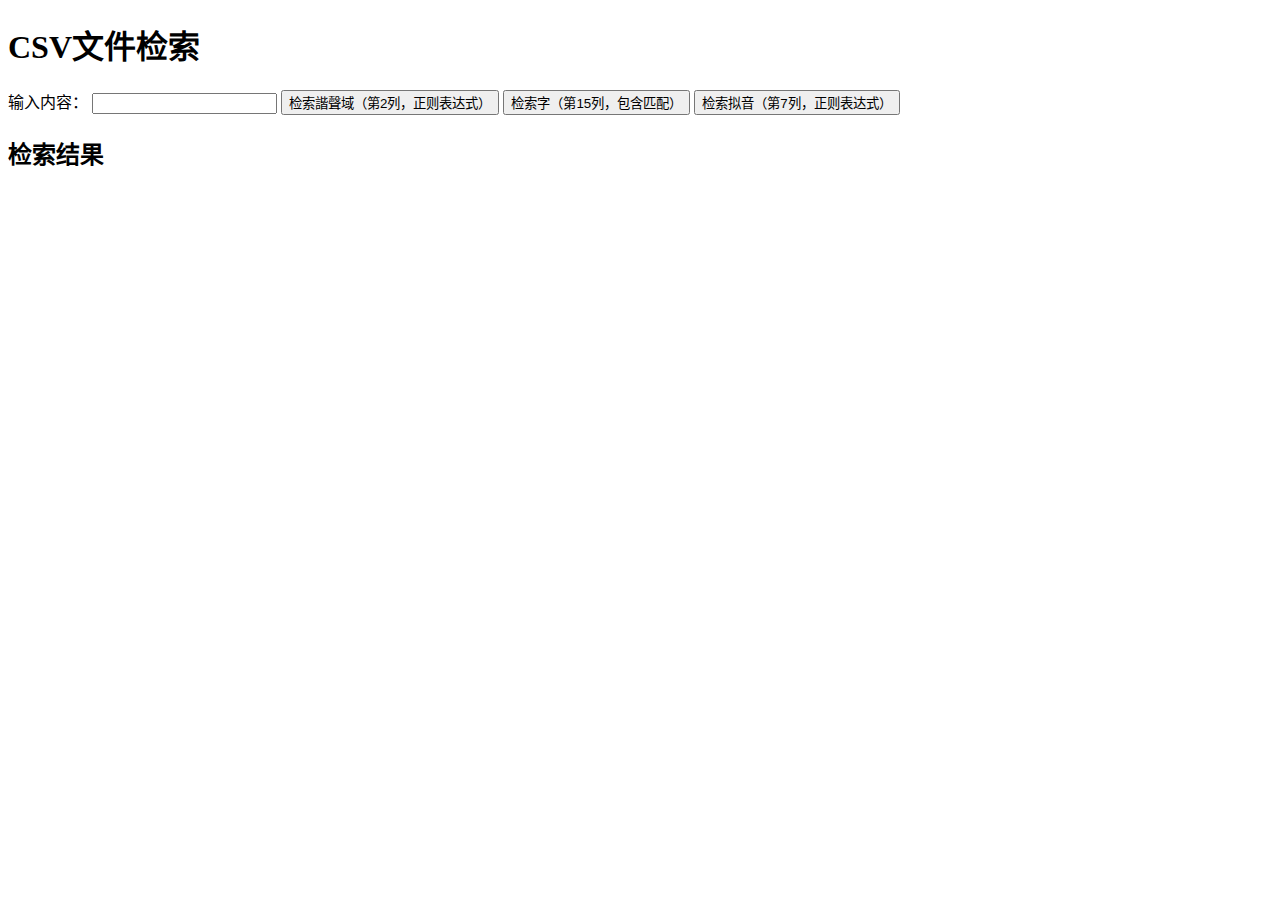
==== index.html @ 50fb9e68 "Rename 形声考3.html to index.html" ====
<!DOCTYPE html>
<html lang="zh-CN">
<head>
    <meta charset="UTF-8">
    <title>CSV文件检索</title>
    <script>
        var csvData = [
            ["五", "ŋa", "A", "吾", "ŋ'", "a", "ŋ'a", "ngo", "疑", "", "一", "模", "平", "五乎", "吾鼯𪁙𧋋浯䓊㹳珸郚齬鯃娪梧峿"],
            ["五", "ŋa", "B", "", "ŋ", "aʔ", "ŋaʔ", "ngyoq", "疑", "開", "三", "魚", "上", "魚巨", "語敔圄衙齬鋙"],
            ["五", "ŋa", "B", "", "sŋ", "aʔ", "sŋaʔ", "siaeq", "心", "開", "三", "麻", "上", "悉姐", "𣬕"],
            ["魚", "ŋa", "A", "穌", "sŋ'", "a", "sŋ'a", "so", "心", "", "一", "模", "平", "素姑", "蘇穌㢝酥"],
            ["魚", "ŋa", "B", "", "ŋ", "a", "ŋa", "ngyo", "疑", "開", "三", "魚", "平", "語居", "魚𩺰漁𩼪䰻䱷䁩"],
            ["梟", "Kew", "B", "", "ŋ", "a", "qwe", "ngyo", "疑", "開", "三", "魚", "平", "語居", "魚𩺰漁𩼪䰻䱷䁩"]
        ];

        function searchByRegex(columnIndex) {
            var inputPattern = document.getElementById("inputChar").value.trim();
            var results = document.getElementById("results");
            results.innerHTML = "";

            // 检查输入内容是否为空
            if (inputPattern === "") {
                results.innerHTML = "请输入正则表达式进行检索。";
                return;
            }

            var matchFound = false;

            try {
                var regex = new RegExp(inputPattern);
            } catch (e) {
                results.innerHTML = "无效的正则表达式。";
                return;
            }

            for (var i = 0; i < csvData.length; i++) {
                var row = csvData[i];
                if (regex.test(row[columnIndex].trim())) {
                    matchFound = true;
                    var rowString = row.join(", ");
                    var resultItem = document.createElement("div");
                    resultItem.textContent = rowString;
                    results.appendChild(resultItem);
                }
            }

            if (!matchFound) {
                results.innerHTML = "未找到匹配的结果。";
            }
        }

        function searchByPartialMatch(columnIndex) {
            var inputChar = document.getElementById("inputChar").value.trim();
            var results = document.getElementById("results");
            results.innerHTML = "";

            // 检查输入内容是否为空
            if (inputChar === "") {
                results.innerHTML = "请输入内容进行检索。";
                return;
            }

            var matchFound = false;

            for (var i = 0; i < csvData.length; i++) {
                var row = csvData[i];
                if (row[columnIndex].includes(inputChar)) {
                    matchFound = true;
                    var matchingFirstColumn = row[0];

                    // 查找与第一列内容相同的所有行
                    for (var j = 0; j < csvData.length; j++) {
                        if (csvData[j][0] === matchingFirstColumn) {
                            var rowString = csvData[j].join(", ");
                            var resultItem = document.createElement("div");
                            resultItem.textContent = rowString;
                            results.appendChild(resultItem);
                        }
                    }
                    break;
                }
            }

            if (!matchFound) {
                results.innerHTML = "未找到匹配的结果。";
            }
        }
    </script>
</head>
<body>
    <h1>CSV文件检索</h1>
    <label for="inputChar">输入内容：</label>
    <input type="text" id="inputChar" />
    <button onclick="searchByRegex(1)">检索諧聲域（第2列，正则表达式）</button>
    <button onclick="searchByPartialMatch(14)">检索字（第15列，包含匹配）</button>
    <button onclick="searchByRegex(6)">检索拟音（第7列，正则表达式）</button>

    <h2>检索结果</h2>
    <div id="results"></div>
</body>
</html>
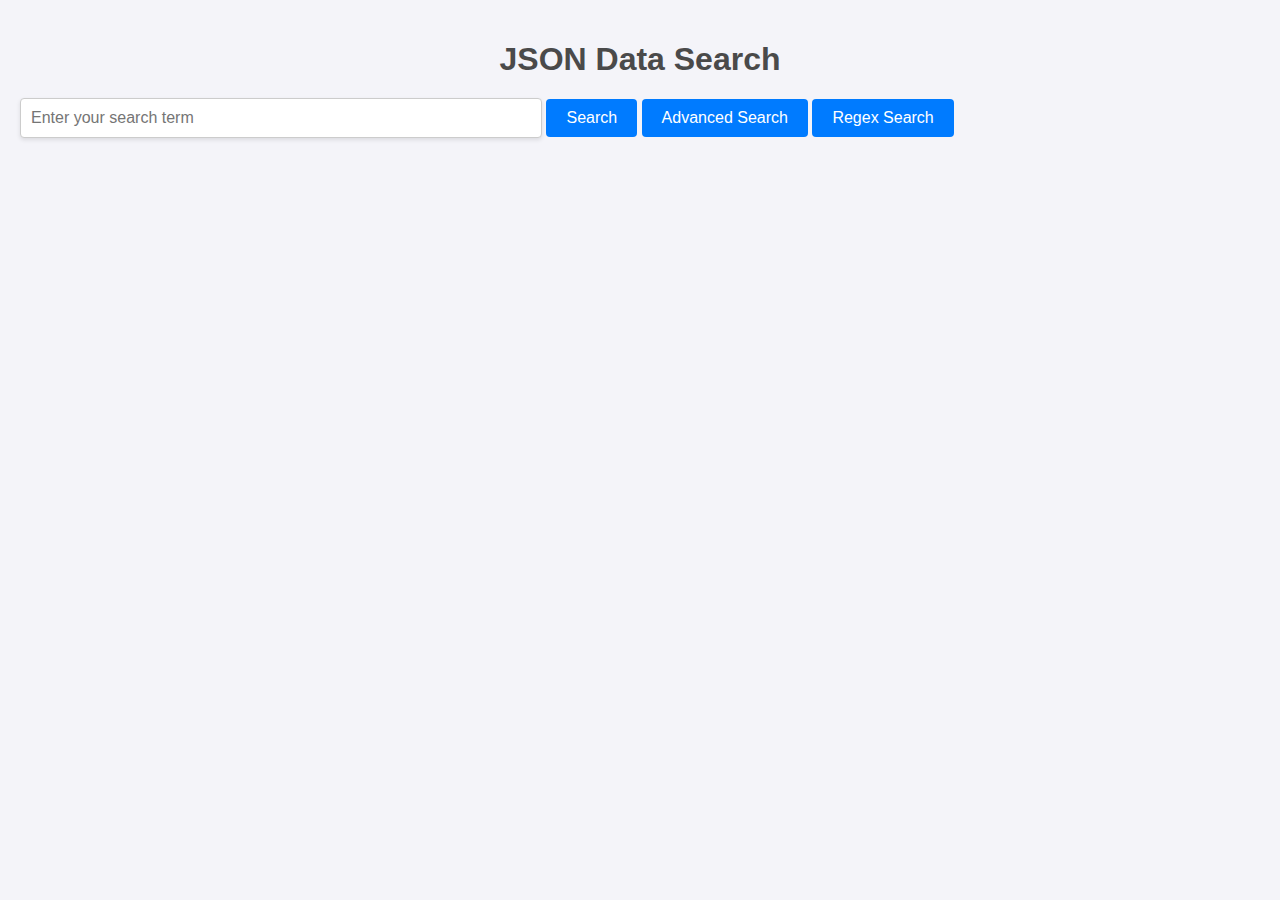
==== commit e988df7e: "Add files via upload" ====
--- a/index.html
+++ b/index.html
@@ -1,101 +1,20 @@
 <!DOCTYPE html>
-<html lang="zh-CN">
+<html lang="en">
 <head>
     <meta charset="UTF-8">
-    <title>CSV文件检索</title>
-    <script>
-        var csvData = [
-            ["五", "ŋa", "A", "吾", "ŋ'", "a", "ŋ'a", "ngo", "疑", "", "一", "模", "平", "五乎", "吾鼯𪁙𧋋浯䓊㹳珸郚齬鯃娪梧峿"],
-            ["五", "ŋa", "B", "", "ŋ", "aʔ", "ŋaʔ", "ngyoq", "疑", "開", "三", "魚", "上", "魚巨", "語敔圄衙齬鋙"],
-            ["五", "ŋa", "B", "", "sŋ", "aʔ", "sŋaʔ", "siaeq", "心", "開", "三", "麻", "上", "悉姐", "𣬕"],
-            ["魚", "ŋa", "A", "穌", "sŋ'", "a", "sŋ'a", "so", "心", "", "一", "模", "平", "素姑", "蘇穌㢝酥"],
-            ["魚", "ŋa", "B", "", "ŋ", "a", "ŋa", "ngyo", "疑", "開", "三", "魚", "平", "語居", "魚𩺰漁𩼪䰻䱷䁩"],
-            ["梟", "Kew", "B", "", "ŋ", "a", "qwe", "ngyo", "疑", "開", "三", "魚", "平", "語居", "魚𩺰漁𩼪䰻䱷䁩"]
-        ];
-
-        function searchByRegex(columnIndex) {
-            var inputPattern = document.getElementById("inputChar").value.trim();
-            var results = document.getElementById("results");
-            results.innerHTML = "";
-
-            // 检查输入内容是否为空
-            if (inputPattern === "") {
-                results.innerHTML = "请输入正则表达式进行检索。";
-                return;
-            }
-
-            var matchFound = false;
-
-            try {
-                var regex = new RegExp(inputPattern);
-            } catch (e) {
-                results.innerHTML = "无效的正则表达式。";
-                return;
-            }
-
-            for (var i = 0; i < csvData.length; i++) {
-                var row = csvData[i];
-                if (regex.test(row[columnIndex].trim())) {
-                    matchFound = true;
-                    var rowString = row.join(", ");
-                    var resultItem = document.createElement("div");
-                    resultItem.textContent = rowString;
-                    results.appendChild(resultItem);
-                }
-            }
-
-            if (!matchFound) {
-                results.innerHTML = "未找到匹配的结果。";
-            }
-        }
-
-        function searchByPartialMatch(columnIndex) {
-            var inputChar = document.getElementById("inputChar").value.trim();
-            var results = document.getElementById("results");
-            results.innerHTML = "";
-
-            // 检查输入内容是否为空
-            if (inputChar === "") {
-                results.innerHTML = "请输入内容进行检索。";
-                return;
-            }
-
-            var matchFound = false;
-
-            for (var i = 0; i < csvData.length; i++) {
-                var row = csvData[i];
-                if (row[columnIndex].includes(inputChar)) {
-                    matchFound = true;
-                    var matchingFirstColumn = row[0];
-
-                    // 查找与第一列内容相同的所有行
-                    for (var j = 0; j < csvData.length; j++) {
-                        if (csvData[j][0] === matchingFirstColumn) {
-                            var rowString = csvData[j].join(", ");
-                            var resultItem = document.createElement("div");
-                            resultItem.textContent = rowString;
-                            results.appendChild(resultItem);
-                        }
-                    }
-                    break;
-                }
-            }
-
-            if (!matchFound) {
-                results.innerHTML = "未找到匹配的结果。";
-            }
-        }
-    </script>
+    <meta name="viewport" content="width=device-width, initial-scale=1.0">
+    <title>JSON Data Search</title>
+    <link rel="stylesheet" href="styles.css">
 </head>
 <body>
-    <h1>CSV文件检索</h1>
-    <label for="inputChar">输入内容：</label>
-    <input type="text" id="inputChar" />
-    <button onclick="searchByRegex(1)">检索諧聲域（第2列，正则表达式）</button>
-    <button onclick="searchByPartialMatch(14)">检索字（第15列，包含匹配）</button>
-    <button onclick="searchByRegex(6)">检索拟音（第7列，正则表达式）</button>
+    <h1>JSON Data Search</h1>
+    <input type="text" id="searchInput" placeholder="Enter your search term">
+    <button onclick="searchData()">Search</button>
+    <button onclick="searchAdvanced()">Advanced Search</button>
+    <button onclick="searchByRegex()">Regex Search</button> <!-- New button for regex search -->
 
-    <h2>检索结果</h2>
     <div id="results"></div>
+
+    <script src="script.js"></script>
 </body>
 </html>
--- a/styles.css
+++ b/styles.css
@@ -0,0 +1,83 @@
+/* General resets and typography */
+body {
+    font-family: 'Segoe UI', Tahoma, Geneva, Verdana, sans-serif;
+    background-color: #f4f4f9;
+    color: #333;
+    margin: 0;
+    padding: 20px;
+}
+
+h1 {
+    font-size: 2rem;
+    color: #4a4a4a;
+    text-align: center;
+    margin-bottom: 20px;
+}
+
+/* Input field and button */
+input[type="text"] {
+    width: 100%;
+    max-width: 500px;
+    padding: 10px;
+    margin-bottom: 20px;
+    border: 1px solid #ccc;
+    border-radius: 4px;
+    font-size: 1rem;
+    box-shadow: 0 2px 4px rgba(0, 0, 0, 0.1);
+}
+
+button {
+    padding: 10px 20px;
+    font-size: 1rem;
+    color: #fff;
+    background-color: #007BFF;
+    border: none;
+    border-radius: 4px;
+    cursor: pointer;
+    transition: background-color 0.3s;
+}
+
+button:hover {
+    background-color: #0056b3;
+}
+
+/* Table styling */
+table {
+    width: 100%;
+    border-collapse: collapse;
+    margin-top: 20px;
+    background-color: #fff;
+    box-shadow: 0 2px 4px rgba(0, 0, 0, 0.1);
+    border-radius: 4px;
+    overflow: hidden;
+}
+
+th, td {
+    padding: 12px 15px;
+    text-align: left;
+    border-bottom: 1px solid #ddd;
+}
+
+th {
+    background-color: #007BFF;
+    color: #fff;
+}
+
+tr:nth-child(even) {
+    background-color: #f9f9f9;
+}
+
+/* Responsive design */
+@media (max-width: 768px) {
+    h1 {
+        font-size: 1.5rem;
+    }
+
+    input[type="text"], button {
+        font-size: 0.9rem;
+    }
+
+    th, td {
+        padding: 10px;
+    }
+}
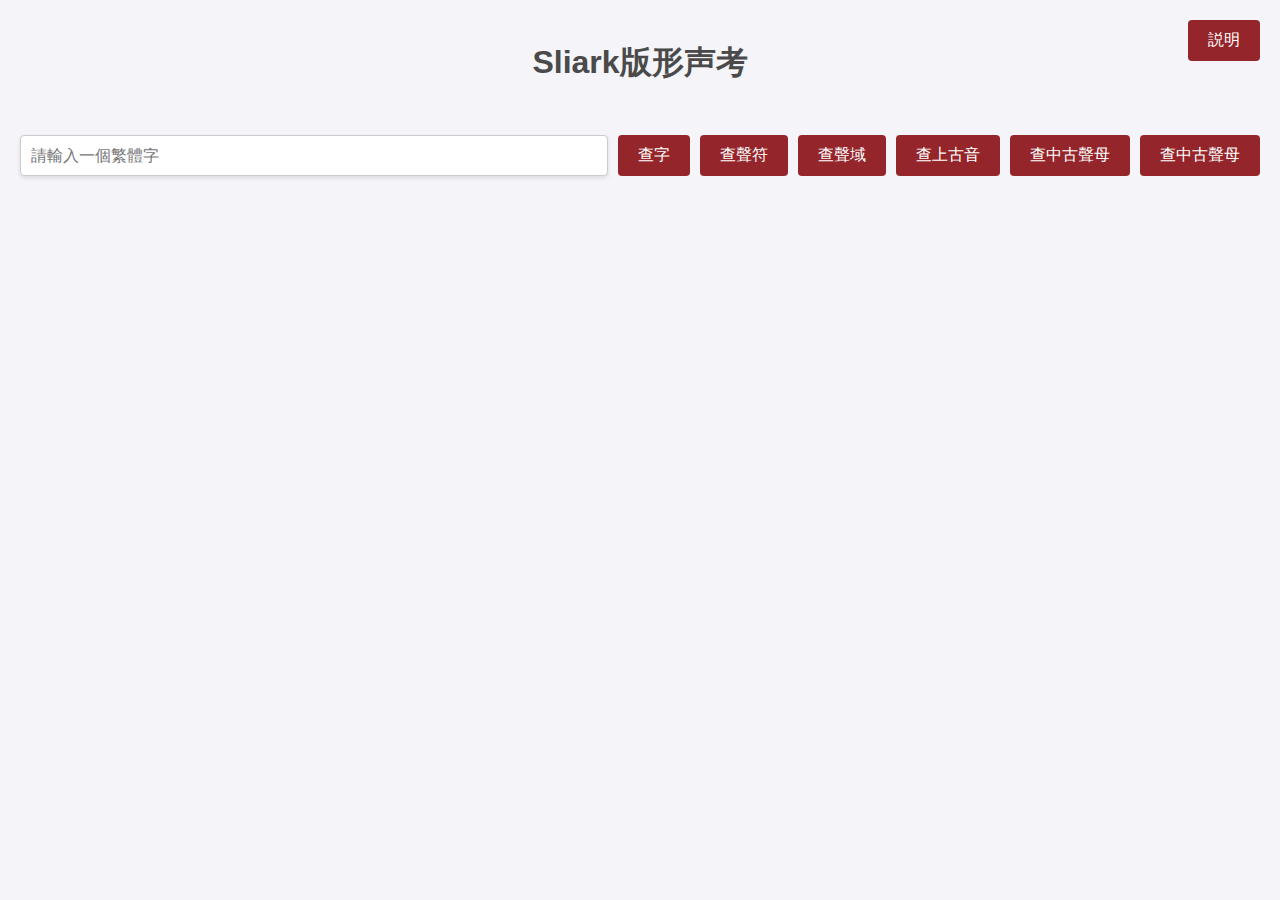
==== commit 082031b4: "Add files via upload" ====
--- a/index.html
+++ b/index.html
@@ -3,15 +3,25 @@
 <head>
     <meta charset="UTF-8">
     <meta name="viewport" content="width=device-width, initial-scale=1.0">
-    <title>JSON Data Search</title>
+    <title>Sliark版形声考</title>
     <link rel="stylesheet" href="styles.css">
 </head>
 <body>
-    <h1>JSON Data Search</h1>
-    <input type="text" id="searchInput" placeholder="Enter your search term">
-    <button onclick="searchData()">Search</button>
-    <button onclick="searchAdvanced()">Advanced Search</button>
-    <button onclick="searchByRegex()">Regex Search</button> <!-- New button for regex search -->
+    <button onclick="location.href='explanation.html'" class="explanation-btn">説明</button>
+    
+    
+    <h1>Sliark版形声考</h1>
+
+
+    <div class="search-container">
+        <input type="text" id="searchInput" placeholder="請輸入一個繁體字">
+        <button onclick="searchAdvanced()">查字</button>
+        <button onclick="searchData()">查聲符</button>
+        <button onclick="searchByRegex()">查聲域</button>
+        <button onclick="searchByRegexIn7th()">查上古音</button>
+        <button onclick="searchByMiddleChinese()">查中古聲母</button>
+        <button onclick="searchByMiddleRhyme()">查中古聲母</button>
+    </div>
 
     <div id="results"></div>
 
--- a/styles.css
+++ b/styles.css
@@ -11,15 +11,22 @@
     font-size: 2rem;
     color: #4a4a4a;
     text-align: center;
+    margin-bottom: 50px;
+}
+
+/* Container for input and buttons */
+.search-container {
+    display: flex;
+    flex-wrap: wrap;
+    justify-content: center;
+    gap: 10px;
     margin-bottom: 20px;
 }
 
-/* Input field and button */
 input[type="text"] {
-    width: 100%;
-    max-width: 500px;
+    flex: 1;
+    min-width: 200px;
     padding: 10px;
-    margin-bottom: 20px;
     border: 1px solid #ccc;
     border-radius: 4px;
     font-size: 1rem;
@@ -30,7 +37,7 @@
     padding: 10px 20px;
     font-size: 1rem;
     color: #fff;
-    background-color: #007BFF;
+    background-color: #94252a;
     border: none;
     border-radius: 4px;
     cursor: pointer;
@@ -38,7 +45,7 @@
 }
 
 button:hover {
-    background-color: #0056b3;
+    background-color: #862328;
 }
 
 /* Table styling */
@@ -59,7 +66,7 @@
 }
 
 th {
-    background-color: #007BFF;
+    background-color: #8e3d41;
     color: #fff;
 }
 
@@ -75,9 +82,59 @@
 
     input[type="text"], button {
         font-size: 0.9rem;
+        padding: 8px 15px;
     }
 
     th, td {
         padding: 10px;
     }
 }
+
+@media (max-width: 480px) {
+    input[type="text"], button {
+        font-size: 0.8rem;
+        padding: 6px 10px;
+    }
+
+    table {
+        font-size: 0.8rem;
+    }
+
+    th, td {
+        padding: 8px;
+    }
+}
+.explanation-btn {
+    position: absolute;
+    top: 20px;
+    right: 20px;
+    padding: 10px 20px;
+    font-size: 1rem;
+    color: #fff;
+    background-color: #94252a;
+    border: none;
+    border-radius: 4px;
+    cursor: pointer;
+    transition: background-color 0.3s;
+}
+
+.explanation-btn:hover {
+    background-color: #862328;
+}
+.back-btn {
+    position: absolute;
+    top: 20px;
+    right: 20px;
+    padding: 10px 20px;
+    font-size: 1rem;
+    color: #fff;
+    background-color: #94252a;
+    border: none;
+    border-radius: 4px;
+    cursor: pointer;
+    transition: background-color 0.3s;
+}
+
+.back-btn:hover {
+    background-color: #94252a;
+}
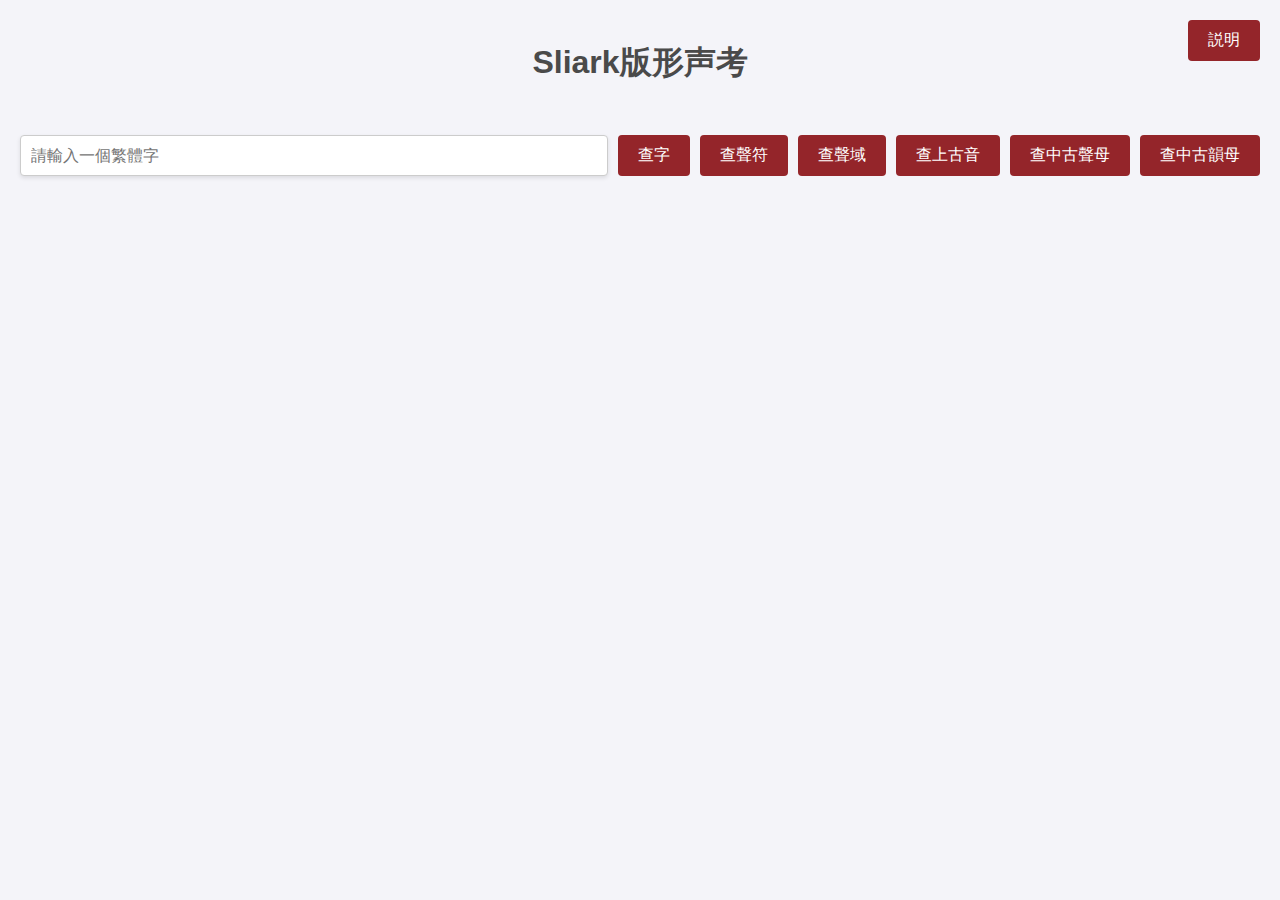
==== commit e0560b2a: "Update index.html" ====
--- a/index.html
+++ b/index.html
@@ -20,7 +20,7 @@
         <button onclick="searchByRegex()">查聲域</button>
         <button onclick="searchByRegexIn7th()">查上古音</button>
         <button onclick="searchByMiddleChinese()">查中古聲母</button>
-        <button onclick="searchByMiddleRhyme()">查中古聲母</button>
+        <button onclick="searchByMiddleRhyme()">查中古韻母</button>
     </div>
 
     <div id="results"></div>
